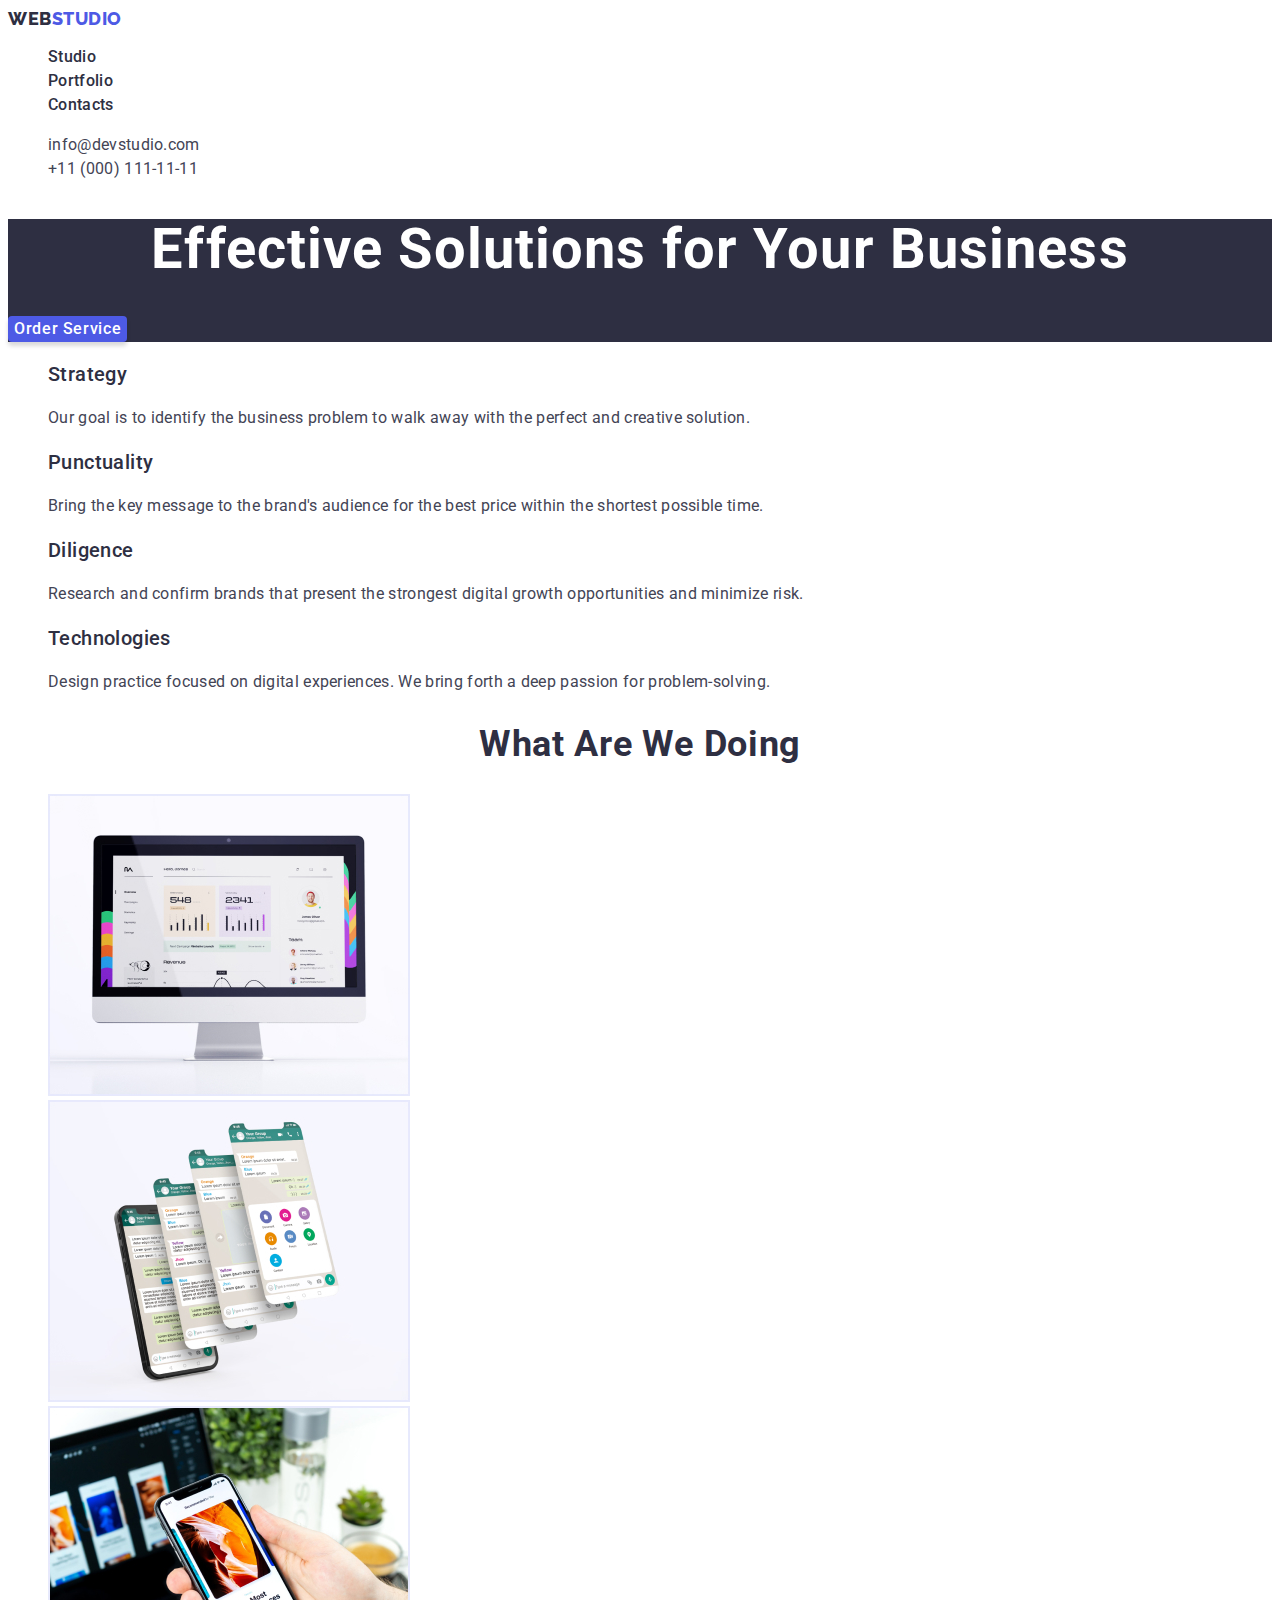
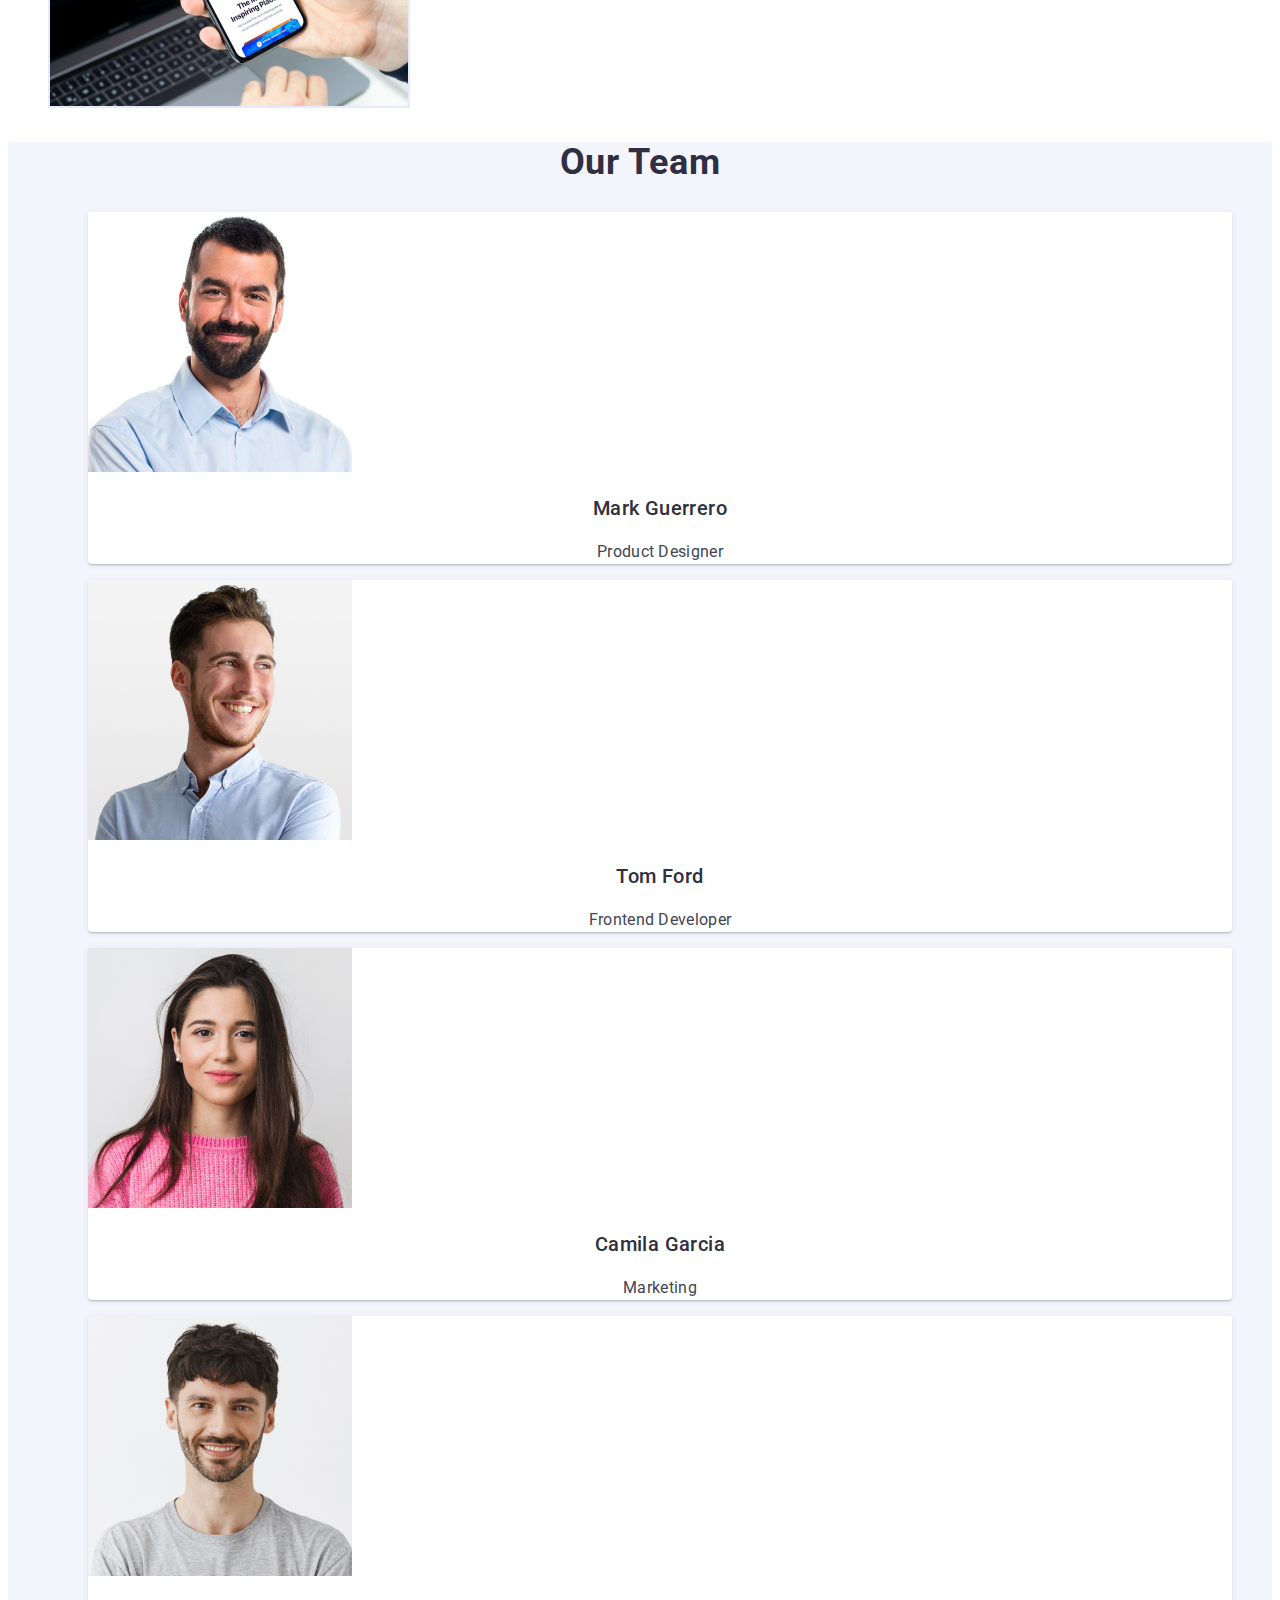
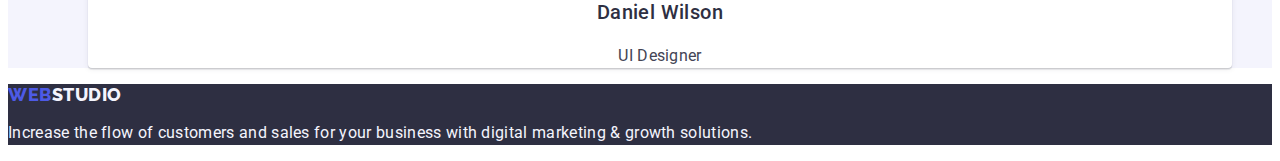
==== index.html @ e6c6738c "commit" ====
<!DOCTYPE html>
<html lang="en">
  <head>
    <meta charset="UTF-8" />
    <meta name="viewport" content="width=device-width, initial-scale=1.0" />
    <link rel="stylesheet" href="./css/styles.css" />
    <link rel="preconnect" href="https://fonts.googleapis.com" />
    <link rel="preconnect" href="https://fonts.gstatic.com" crossorigin />
    <link
      href="https://fonts.googleapis.com/css2?family=Raleway:wght@800&family=Roboto:wght@400;500;700;900&display=swap"
      rel="stylesheet"
    />
    <title>Studio</title>
  </head>
  <body>
    <header class="header-background">
      <a class="logo-studio-header" href=""
        ><span class="logo-web-header">WEB</span>STUDIO</a
      >
      <nav>
        <menu class="menu-list">
          <li><a class="menu-item" href="index.html">Studio</a></li>
          <li><a class="menu-item" href="portfolio.html">Portfolio</a></li>
          <li><a class="menu-item" href="">Contacts</a></li>
        </menu>
      </nav>
      <ul class="address-list">
        <li>
          <a class="address-list-item" href="mailto:info@devstudio.com"
            >info@devstudio.com</a
          >
        </li>
        <li>
          <a class="address-list-item" href="tel:+11(000)111-11-11"
            >+11 (000) 111-11-11</a
          >
        </li>
      </ul>
    </header>
    <main>
      <section class="hero-background">
        <h1 class="hero-title">Effective Solutions for Your Business</h1>
        <button class="hero-button" type="button">Order Service</button>
      </section>
      <article class="article-background">
        <ul class="article-list">
          <li>
            <h3 class="article-title">Strategy</h3>
            <p class="article-description">
              Our goal is to identify the business problem to walk away with the
              perfect and creative solution.
            </p>
          </li>
          <li>
            <h3 class="article-title">Punctuality</h3>
            <p class="article-description">
              Bring the key message to the brand's audience for the best price
              within the shortest possible time.
            </p>
          </li>
          <li>
            <h3 class="article-title">Diligence</h3>
            <p class="article-description">
              Research and confirm brands that present the strongest digital
              growth opportunities and minimize risk.
            </p>
          </li>
          <li>
            <h3 class="article-title">Technologies</h3>
            <p class="article-description">
              Design practice focused on digital experiences. We bring forth a
              deep passion for problem-solving.
            </p>
          </li>
        </ul>
      </article>
      <section class="waht-are-we-doing-background">
        <h2 class="what-are-we-doing-header">What are we doing</h2>
        <ul class="waht-are-we-doing-list">
          <li>
            <img
              class="what-are-we-doing-images"
              src="images/imgofsc.jpg"
              alt="Monitor screen with some apps on it"
              width="360"
              height="300"
            />
          </li>
          <li>
            <img
              class="what-are-we-doing-images"
              src="images/imfofsp.jpg"
              alt="Phone with multiple screens"
              width="360"
              height="300"
            />
          </li>
          <li>
            <img
              class="what-are-we-doing-images"
              src="images/imgofasp.jpg"
              alt="Hand holding a phone with some picture on it"
              width="360"
              height="300"
            />
          </li>
        </ul>
      </section>
      <section class="our-team-background">
        <h2 class="our-team-header">Our Team</h2>
        <ul class="our-team-list">
          <li>
            <figure class="our-team-images">
              <img
                src="images/imgofpd.jpg"
                alt="picture of Mark Guerrero"
                width="264"
                height="260"
              />
              <figcaption>
                <h3 class="our-team-name">Mark Guerrero</h3>
                <p class="our-team-description">Product Designer</p>
              </figcaption>
            </figure>
          </li>
          <li>
            <figure class="our-team-images">
              <img
                src="images/imgoffd.jpg"
                alt="picture of Tom Ford"
                width="264"
                height="260"
              />
              <figcaption>
                <h3 class="our-team-name">Tom Ford</h3>
                <p class="our-team-description">Frontend Developer</p>
              </figcaption>
            </figure>
          </li>
          <li>
            <figure class="our-team-images">
              <img
                src="images/imgofm.jpg"
                alt="picture of Camila Garcia"
                width="264"
                height="260"
              />
              <figcaption>
                <h3 class="our-team-name">Camila Garcia</h3>
                <p class="our-team-description">Marketing</p>
              </figcaption>
            </figure>
          </li>
          <li>
            <figure class="our-team-images">
              <img
                src="images/imgofuid.jpg"
                alt="picture of Daniel Wilson"
                width="264"
                height="260"
              />
              <figcaption>
                <h3 class="our-team-name">Daniel Wilson</h3>
                <p class="our-team-description">UI Designer</p>
              </figcaption>
            </figure>
          </li>
        </ul>
      </section>
    </main>
    <footer class="footer-background">
      <a class="logo-studio-footer" href=""
        ><span class="logo-web-footer">WEB</span>STUDIO</a
      >
      <p class="footer-description">
        Increase the flow of customers and sales for your business with digital
        marketing & growth solutions.
      </p>
    </footer>
  </body>
</html>
---- css/styles.css ----
:root {
  --color-primarybrand: #4d5ae5;
  --color-pressedstate: #404bbf;
  --color-dark: #2e2f42;
  --color-success: #31d0aa;
  --color-text: #434455;
  --color-subtletext: #8e8f99;
  --color-accent: #e7e9fc;
  --color-light: #f4f4fd;
  --color-modaloverlay: #2e2f42;
  --color-herobackground: #2e2f42;
  --color-whitebackground: #ffffff;
  --color-modalbackground: #fcfcfc;
}
body {
  font-family: "Roboto", sans-serif;
}
.header-background {
  background-color: var(--color-whitebackground);
  color: var(--color-text);
}
.logo-studio-header {
  color: var(--color-primarybrand);
  font-family: Raleway;
  font-size: 18px;
  font-weight: 800;
  line-height: 1.166666666666667;
  letter-spacing: 0.54px;
  text-transform: uppercase;
  text-decoration: none;
}
.logo-web-header {
  color: var(--color-dark);
}
.menu-list {
  list-style: none;
}
.menu-item {
  color: var(--color-dark);
  font-size: 16px;
  font-weight: 500;
  line-height: 1.5;
  letter-spacing: 0.32px;
  text-decoration: none;
}
.menu-item:hover,
.menu-item:focus {
  color: var(--color-pressedstate);
}
.address-list {
  list-style: none;
}
.address-list-item {
  color: var(--color-text);
  font-size: 16px;
  line-height: 1.5;
  letter-spacing: 0.32px;
  text-decoration: none;
}
.address-list-item:hover,
.address-list-item:focus {
  color: var(--color-pressedstate);
}
.hero-background {
  background-color: var(--color-dark);
}
.hero-title {
  color: var(--color-whitebackground);
  text-align: center;
  font-size: 56px;
  font-weight: 700;
  line-height: 1.071428571428571;
  letter-spacing: 1.12px;
}
.hero-button {
  color: var(--color-whitebackground);
  font-family: Roboto;
  font-size: 16px;
  font-weight: 500;
  line-height: 1.5;
  letter-spacing: 0.64px;
  border: none;
  outline: none;
  cursor: pointer;
  background: var(--color-primarybrand);
  box-shadow: 0px 4px 4px 0px rgba(0, 0, 0, 0.15);
  border-radius: 4px;
}
.hero-button:hover,
.hero-button:focus {
  background-color: var(--color-pressedstate);
}
.article-background {
  background-color: var(--color-whitebackground);
}
.article-list {
  list-style: none;
}
.article-title {
  color: var(--color-dark);
  font-size: 20px;
  font-weight: 500;
  line-height: 1.2;
  letter-spacing: 0.4px;
}
.article-description {
  color: var(--color-text);
  font-size: 16px;
  line-height: 1.5;
  letter-spacing: 0.32px;
}
.waht-are-we-doing-background {
  background-color: var(--color-whitebackground);
}
.what-are-we-doing-header {
  color: var(--color-dark);
  text-align: center;
  font-size: 36px;
  font-weight: 700;
  line-height: 1.111111111111111;
  letter-spacing: 0.72px;
  text-transform: capitalize;
}
.waht-are-we-doing-list {
  list-style: none;
}
.what-are-we-doing-images {
  border: 1px solid var(--color-accent);
}
.our-team-background {
  background-color: var(--color-light);
}
.our-team-header {
  color: var(--color-dark);
  text-align: center;
  font-size: 36px;
  font-weight: 700;
  line-height: 1.111111111111111;
  letter-spacing: 0.72px;
  text-transform: capitalize;
}
.our-team-list {
  list-style: none;
}
.our-team-images {
  background-color: var(--color-whitebackground);
  border-radius: 0px 0px 4px 4px;
  box-shadow: 0px 2px 1px 0px rgba(46, 47, 66, 0.08),
    0px 1px 1px 0px rgba(46, 47, 66, 0.16),
    0px 1px 6px 0px rgba(46, 47, 66, 0.08);
}
.our-team-name {
  color: var(--color-dark);
  text-align: center;
  font-size: 20px;
  font-weight: 500;
  line-height: 1.2;
  letter-spacing: 0.4px;
}
.our-team-description {
  color: var(--color-text);
  text-align: center;
  font-size: 16px;
  line-height: 1.5;
  letter-spacing: 0.32px;
}
.footer-background {
  background-color: var(--color-dark);
}
.logo-studio-footer {
  color: var(--color-light);
  font-family: Raleway;
  font-size: 18px;
  font-weight: 800;
  line-height: 1.166666666666667;
  letter-spacing: 0.54px;
  text-transform: uppercase;
  text-decoration: none;
}
.logo-web-footer {
  color: var(--color-primarybrand);
}
.footer-description {
  color: var(--color-light);
  font-size: 16px;
  line-height: 1.5;
  letter-spacing: 0.32px;
}
.background-color-portoflio {
  background-color: var(--color-whitebackground);
}
.buttons-list-portfolio {
  list-style: none;
}
.buttons-item-list-portfolio {
  color: var(--color-primarybrand);
  background-color: var(--color-light);
  font-family: Roboto;
  font-size: 16px;
  font-weight: 500;
  line-height: 1.5;
  letter-spacing: 0.64px;
  border: none;
  outline: none;
  cursor: pointer;
  border-radius: 4px;
}
.buttons-item-list-portfolio:focus,
.buttons-item-list-portfolio:hover {
  background-color: var(--color-pressedstate);
  color: var(--color-whitebackground);

  box-shadow: 0px 2px 2px 0px rgba(0, 0, 0, 0.12),
    0px 2px 1px 0px rgba(0, 0, 0, 0.08), 0px 3px 1px 0px rgba(0, 0, 0, 0.1);
}
.list-images-portfolio {
  list-style-type: none;
}
.list-item-images-portfolio {
  border: 1px solid var(--color-accent);
  background-color: var(--color-whitebackground);
}
.title-image-portfolio {
  color: var(--color-dark);
  font-size: 20px;
  font-weight: 500;
  line-height: 1.2;
  letter-spacing: 0.4px;
}
.description-image-portfolio {
  color: var(--color-text);
  font-size: 16px;
  line-height: 1.5;
  letter-spacing: 0.32px;
}
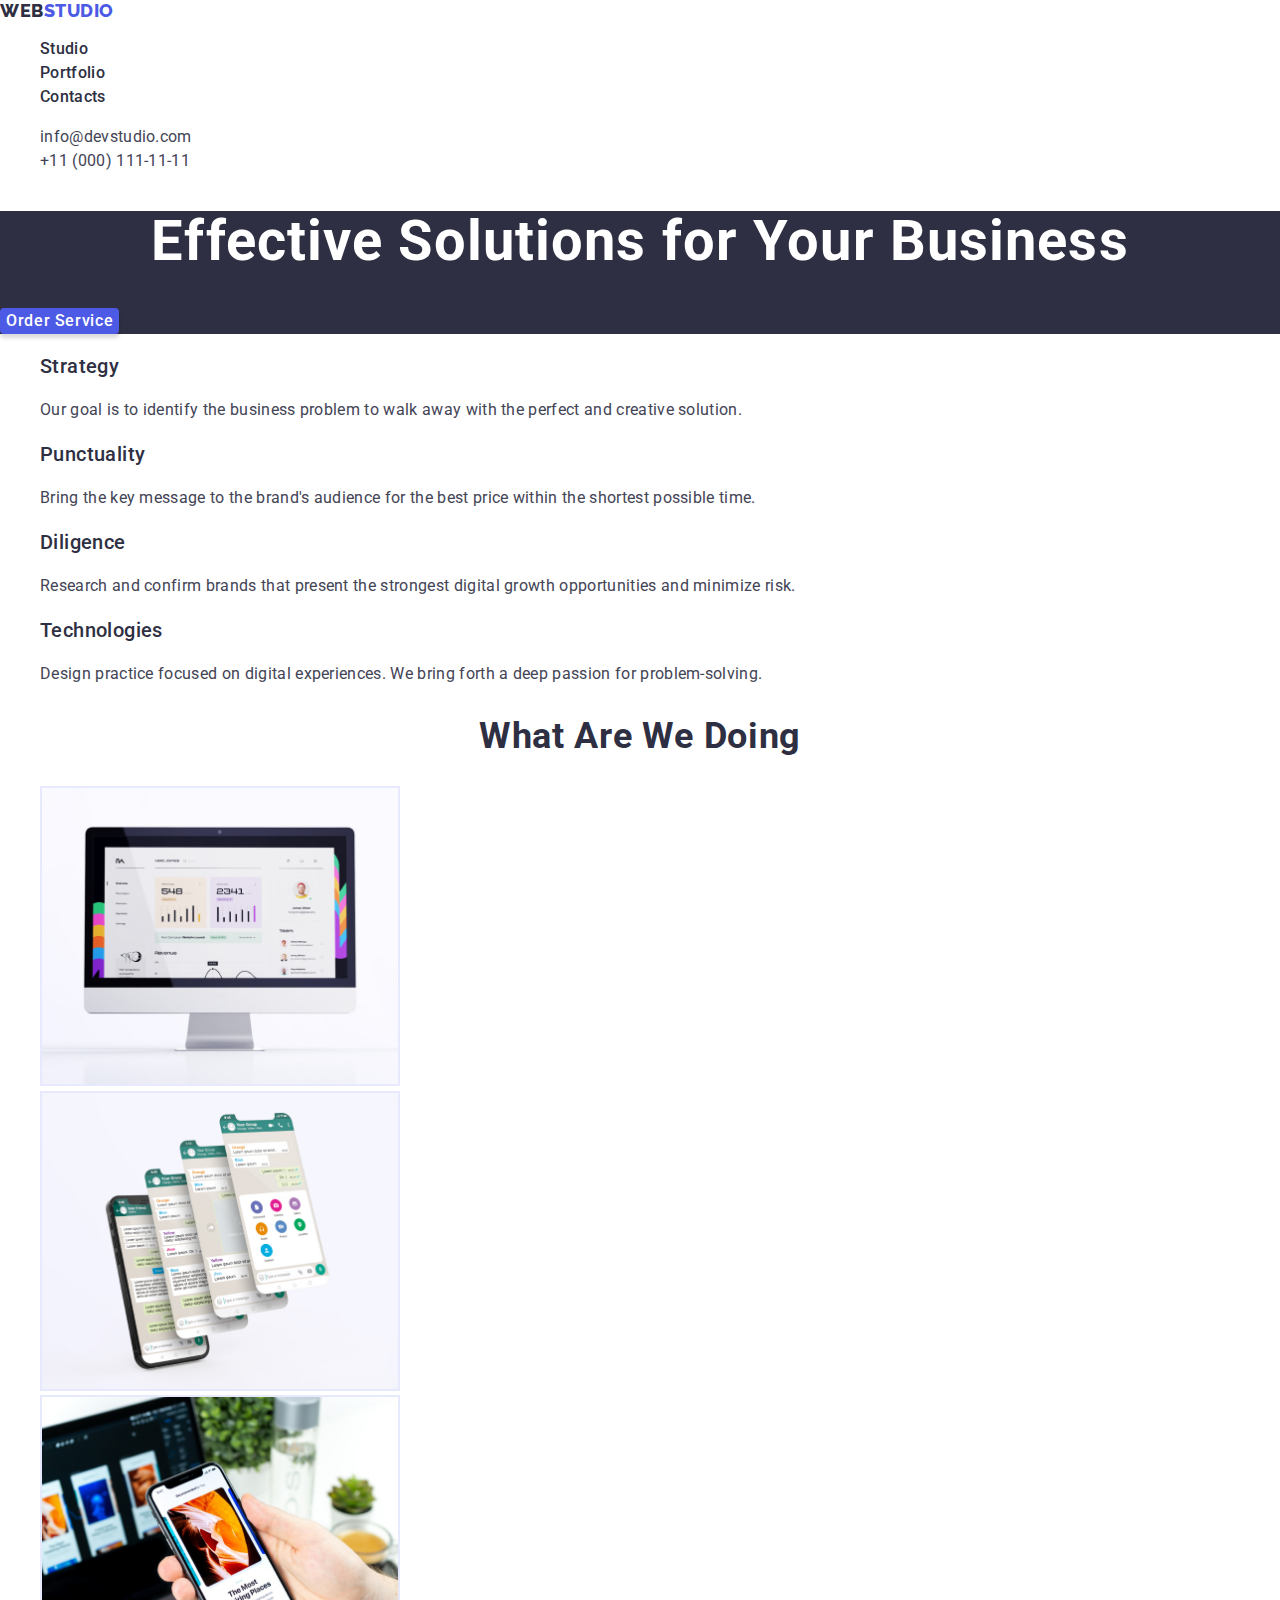
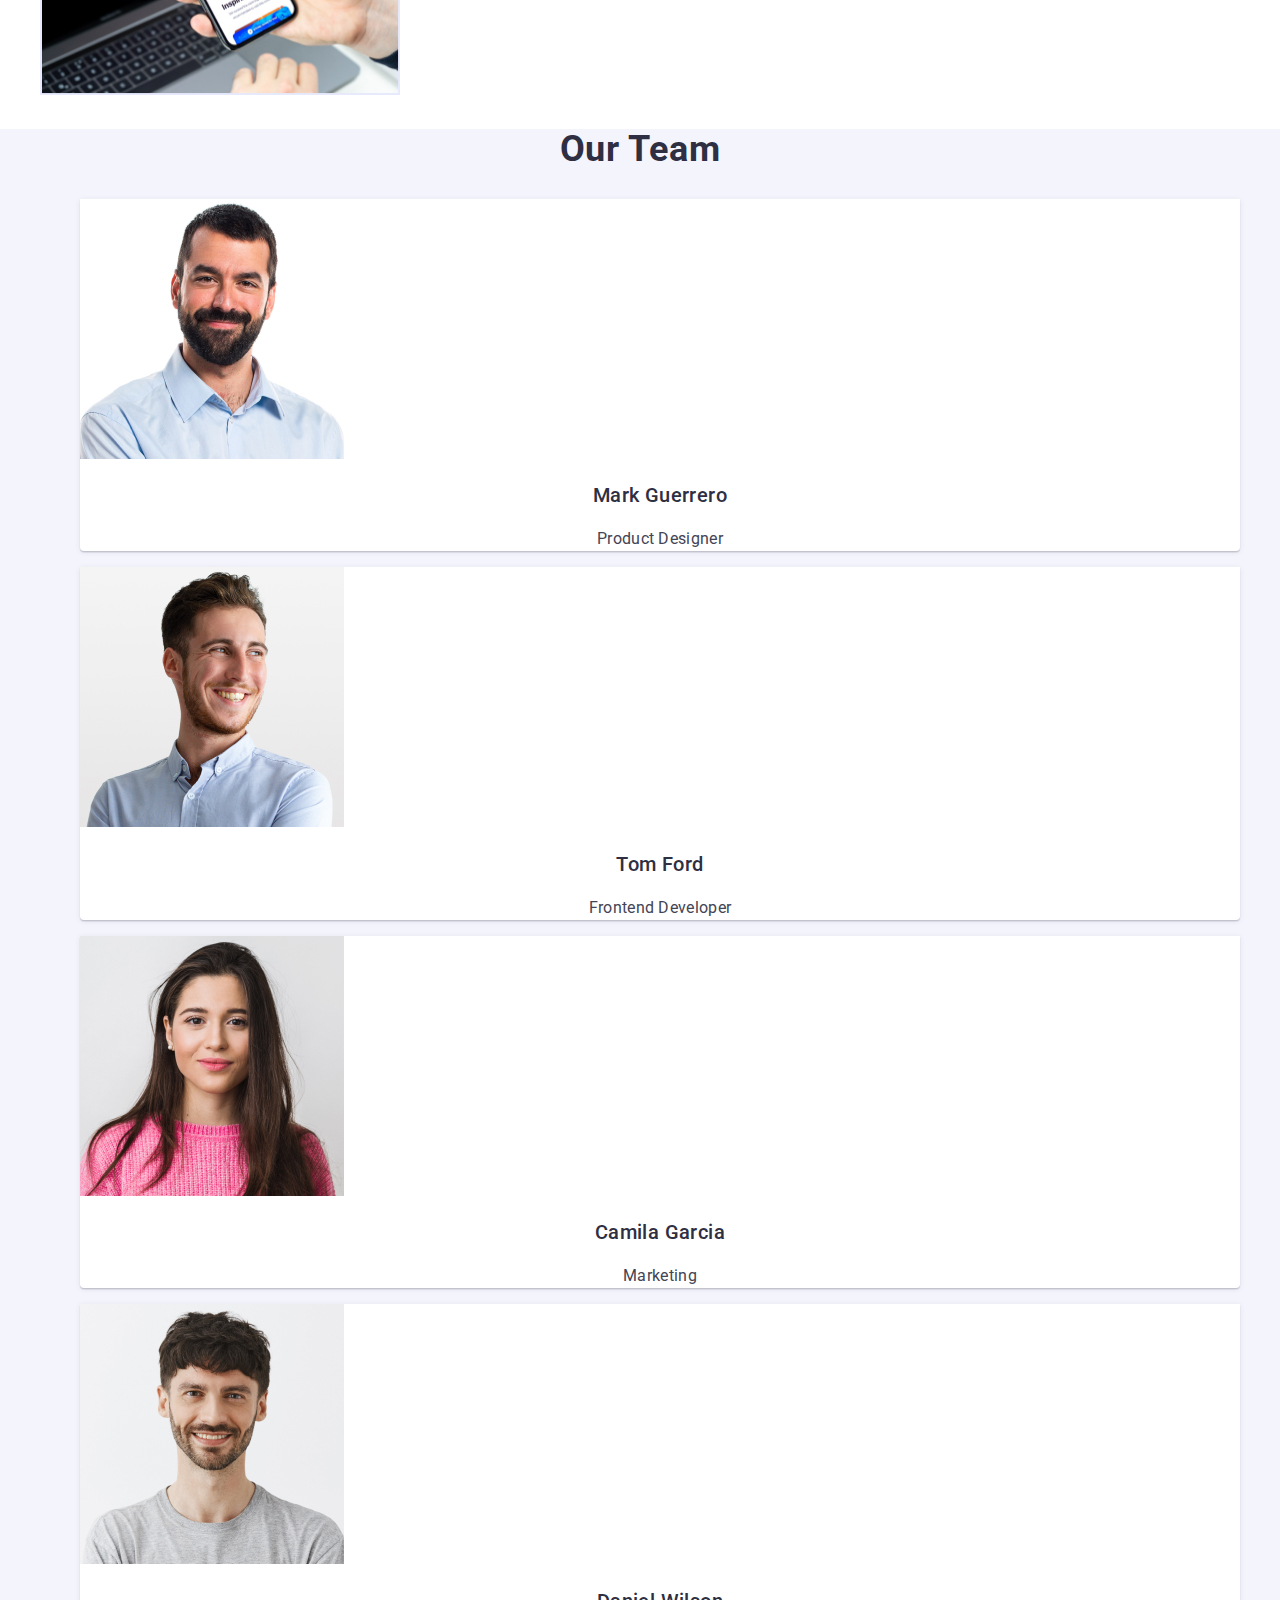
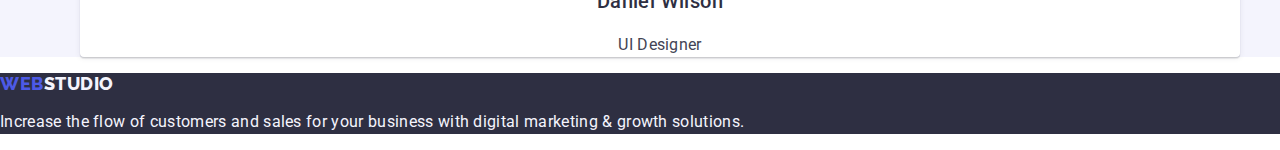
==== commit 2807a896: "2 commit" ====
--- a/index.html
+++ b/index.html
@@ -3,6 +3,7 @@
   <head>
     <meta charset="UTF-8" />
     <meta name="viewport" content="width=device-width, initial-scale=1.0" />
+    <link rel="stylesheet" href="css/modern-normalize.css" />
     <link rel="stylesheet" href="./css/styles.css" />
     <link rel="preconnect" href="https://fonts.googleapis.com" />
     <link rel="preconnect" href="https://fonts.gstatic.com" crossorigin />
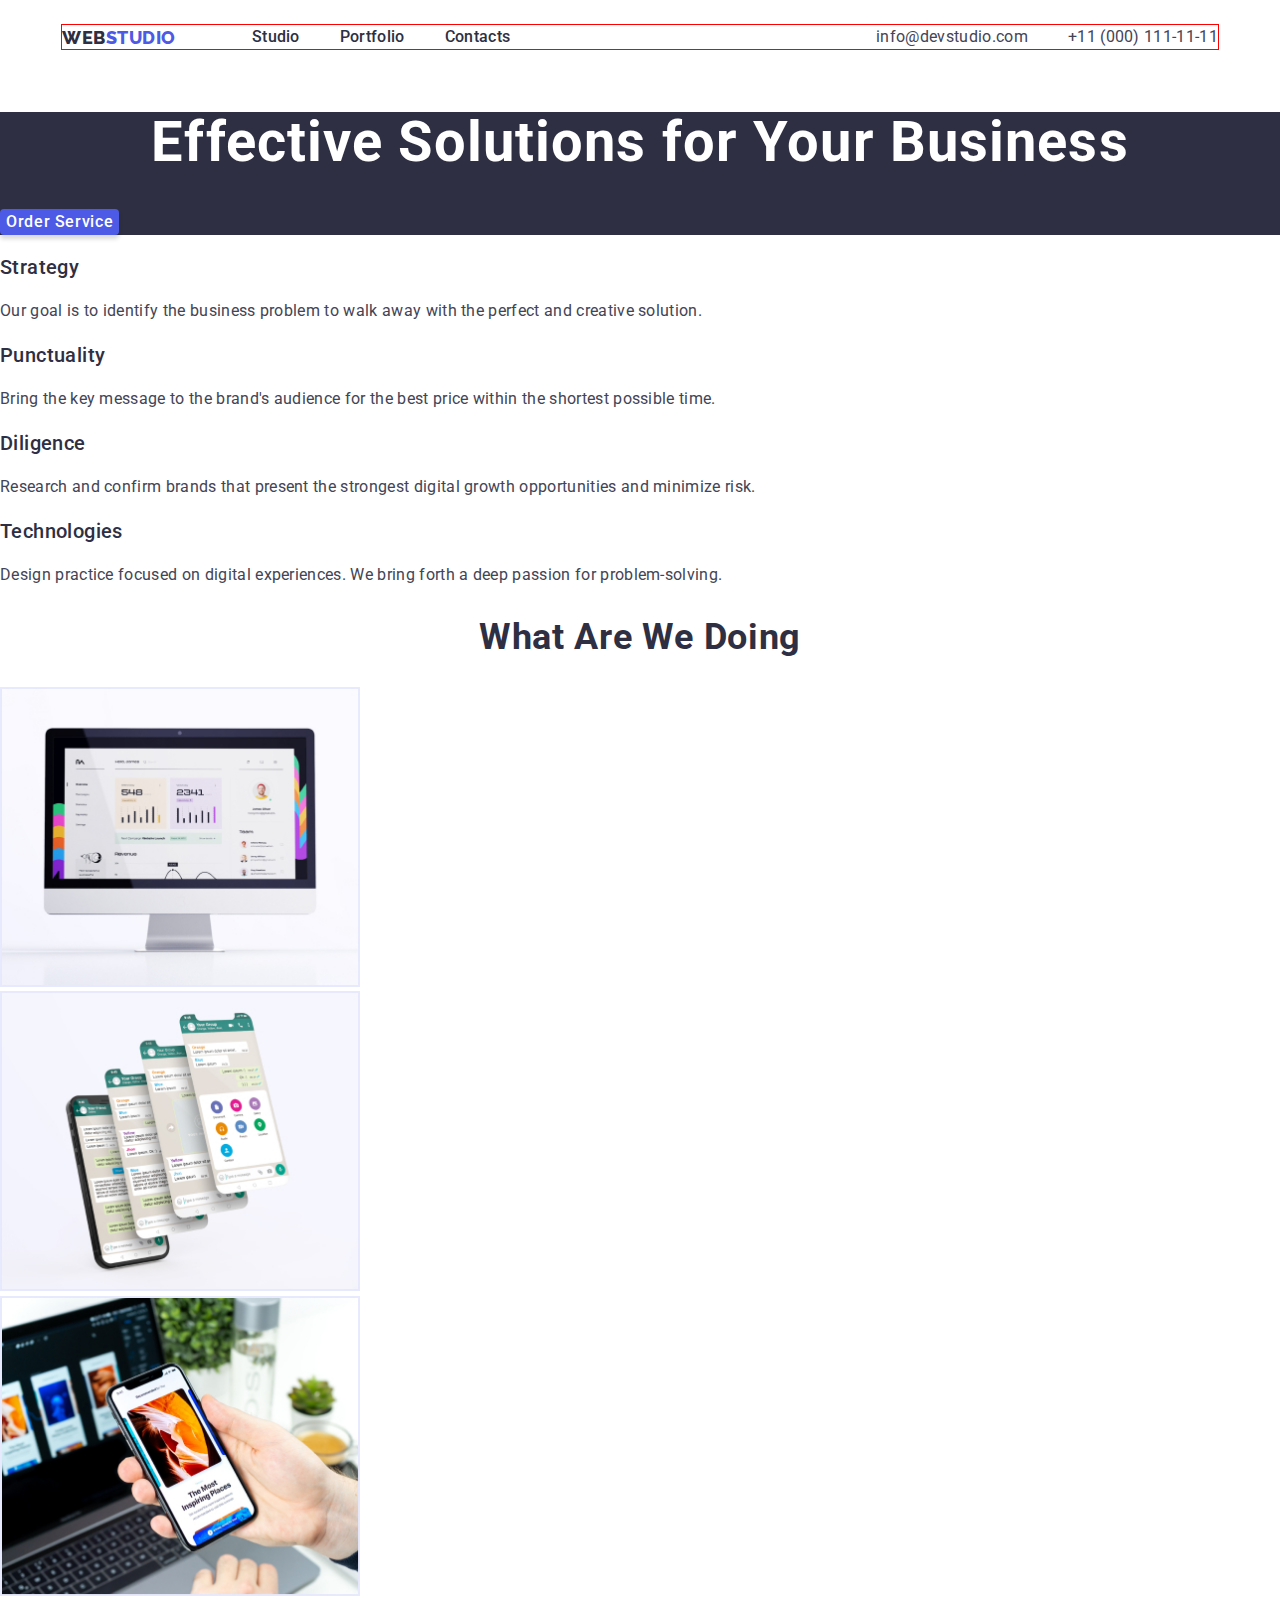
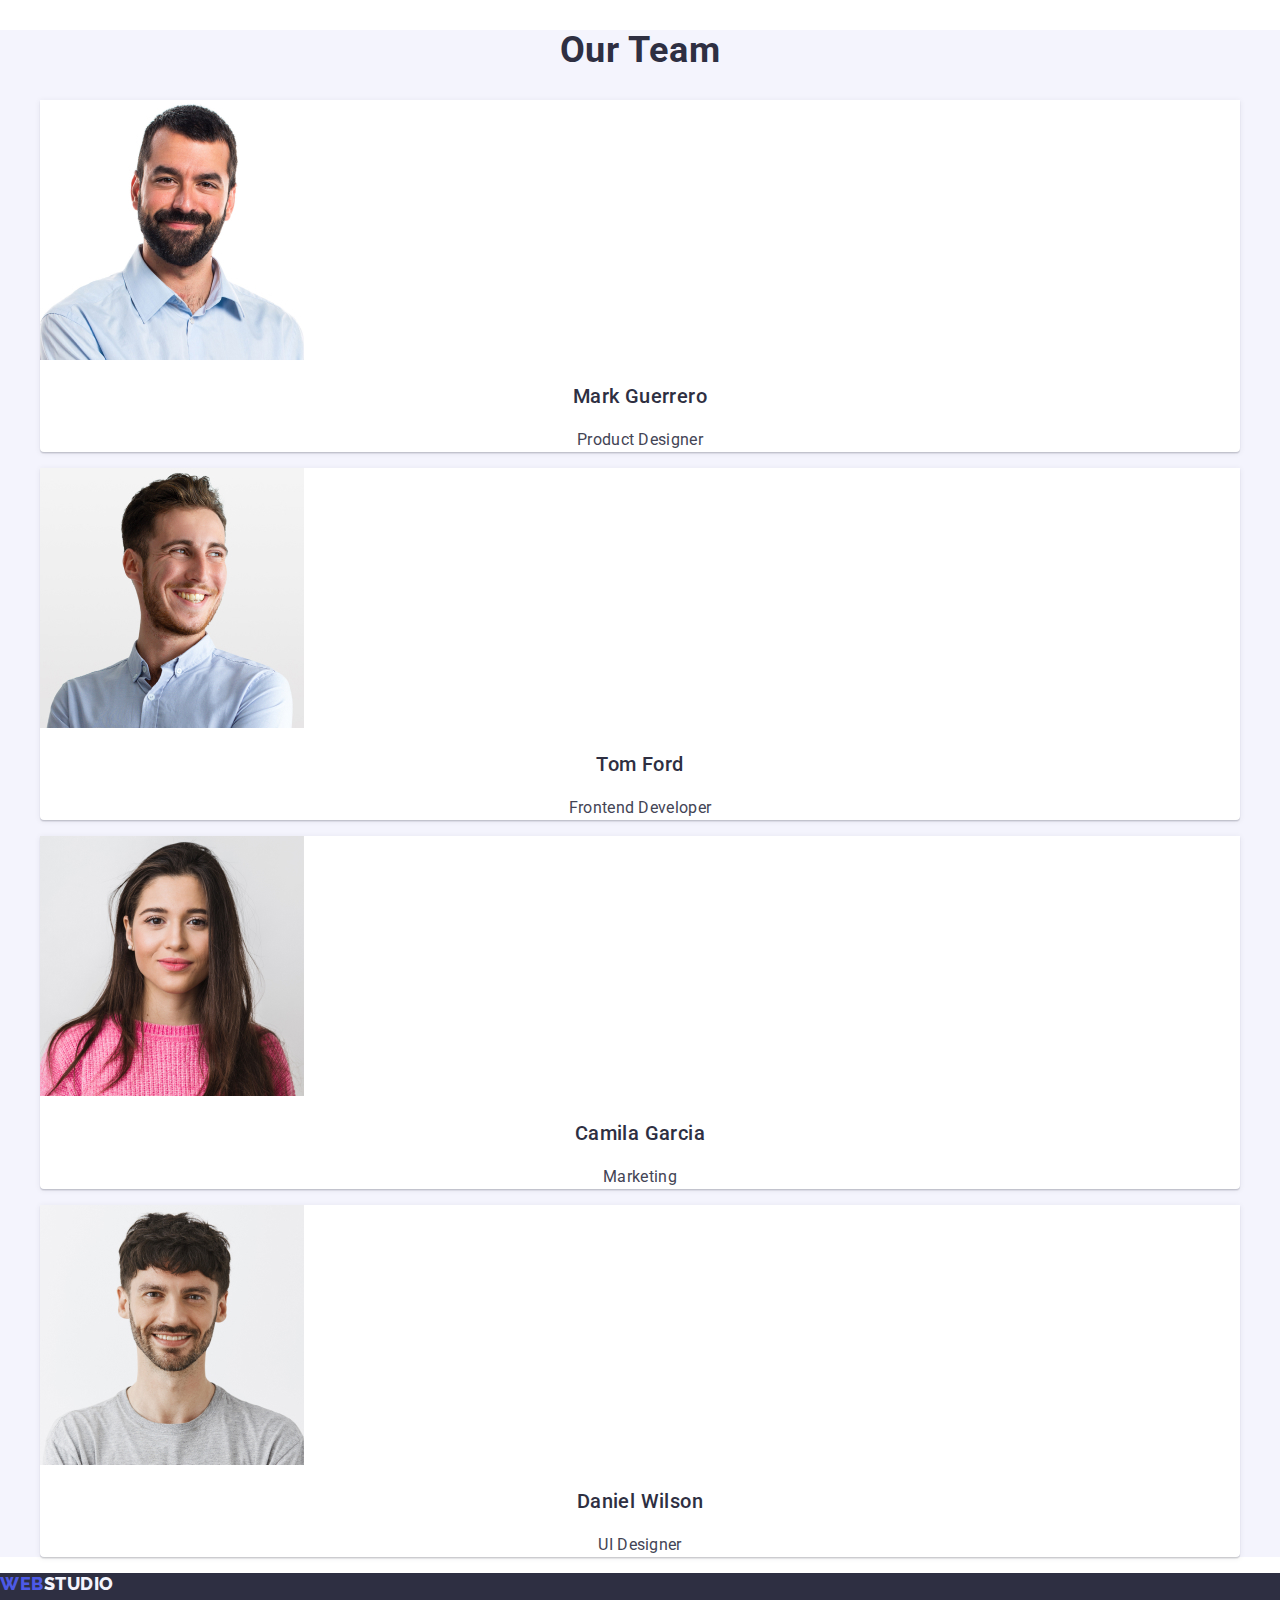
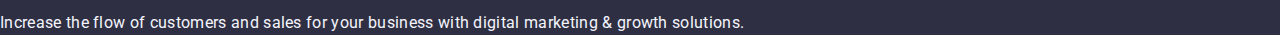
==== commit 9eb6ce08: "3 commit" ====
--- a/index.html
+++ b/index.html
@@ -15,28 +15,36 @@
   </head>
   <body>
     <header class="header-background">
-      <a class="logo-studio-header" href=""
-        ><span class="logo-web-header">WEB</span>STUDIO</a
-      >
-      <nav>
-        <menu class="menu-list">
-          <li><a class="menu-item" href="index.html">Studio</a></li>
-          <li><a class="menu-item" href="portfolio.html">Portfolio</a></li>
-          <li><a class="menu-item" href="">Contacts</a></li>
-        </menu>
-      </nav>
-      <ul class="address-list">
-        <li>
-          <a class="address-list-item" href="mailto:info@devstudio.com"
-            >info@devstudio.com</a
-          >
-        </li>
-        <li>
-          <a class="address-list-item" href="tel:+11(000)111-11-11"
-            >+11 (000) 111-11-11</a
-          >
-        </li>
-      </ul>
+      <div class="container">
+        <div class="header-flex">
+          <div class="logo-menu-flex">
+            <a class="logo-studio-header" href=""
+              ><span class="logo-web-header">WEB</span>STUDIO</a
+            >
+            <nav>
+              <menu class="menu-list">
+                <li><a class="menu-item" href="index.html">Studio</a></li>
+                <li>
+                  <a class="menu-item" href="portfolio.html">Portfolio</a>
+                </li>
+                <li><a class="menu-item" href="">Contacts</a></li>
+              </menu>
+            </nav>
+          </div>
+          <ul class="address-list">
+            <li>
+              <a class="address-list-item" href="mailto:info@devstudio.com"
+                >info@devstudio.com</a
+              >
+            </li>
+            <li>
+              <a class="address-list-item" href="tel:+11(000)111-11-11"
+                >+11 (000) 111-11-11</a
+              >
+            </li>
+          </ul>
+        </div>
+      </div>
     </header>
     <main>
       <section class="hero-background">
--- a/css/styles.css
+++ b/css/styles.css
@@ -18,6 +18,8 @@
 .header-background {
   background-color: var(--color-whitebackground);
   color: var(--color-text);
+  padding-top: 24px;
+  padding-bottom: 24px;
 }
 .logo-studio-header {
   color: var(--color-primarybrand);
@@ -34,6 +36,8 @@
 }
 .menu-list {
   list-style: none;
+  display: flex;
+  gap: 40px;
 }
 .menu-item {
   color: var(--color-dark);
@@ -49,6 +53,8 @@
 }
 .address-list {
   list-style: none;
+  display: flex;
+  gap: 40px;
 }
 .address-list-item {
   color: var(--color-text);
@@ -233,3 +239,26 @@
   line-height: 1.5;
   letter-spacing: 0.32px;
 }
+.container {
+  max-width: 1158px;
+  margin: 0 auto;
+  border: solid 1px red;
+}
+.header-flex {
+  display: flex;
+  justify-content: space-between;
+}
+.logo-menu-flex {
+  display: flex;
+  gap: 76px;
+  justify-content: center;
+  align-items: center;
+}
+ul {
+  margin: 0;
+  padding: 0;
+}
+menu {
+  margin: 0;
+  padding: 0;
+}
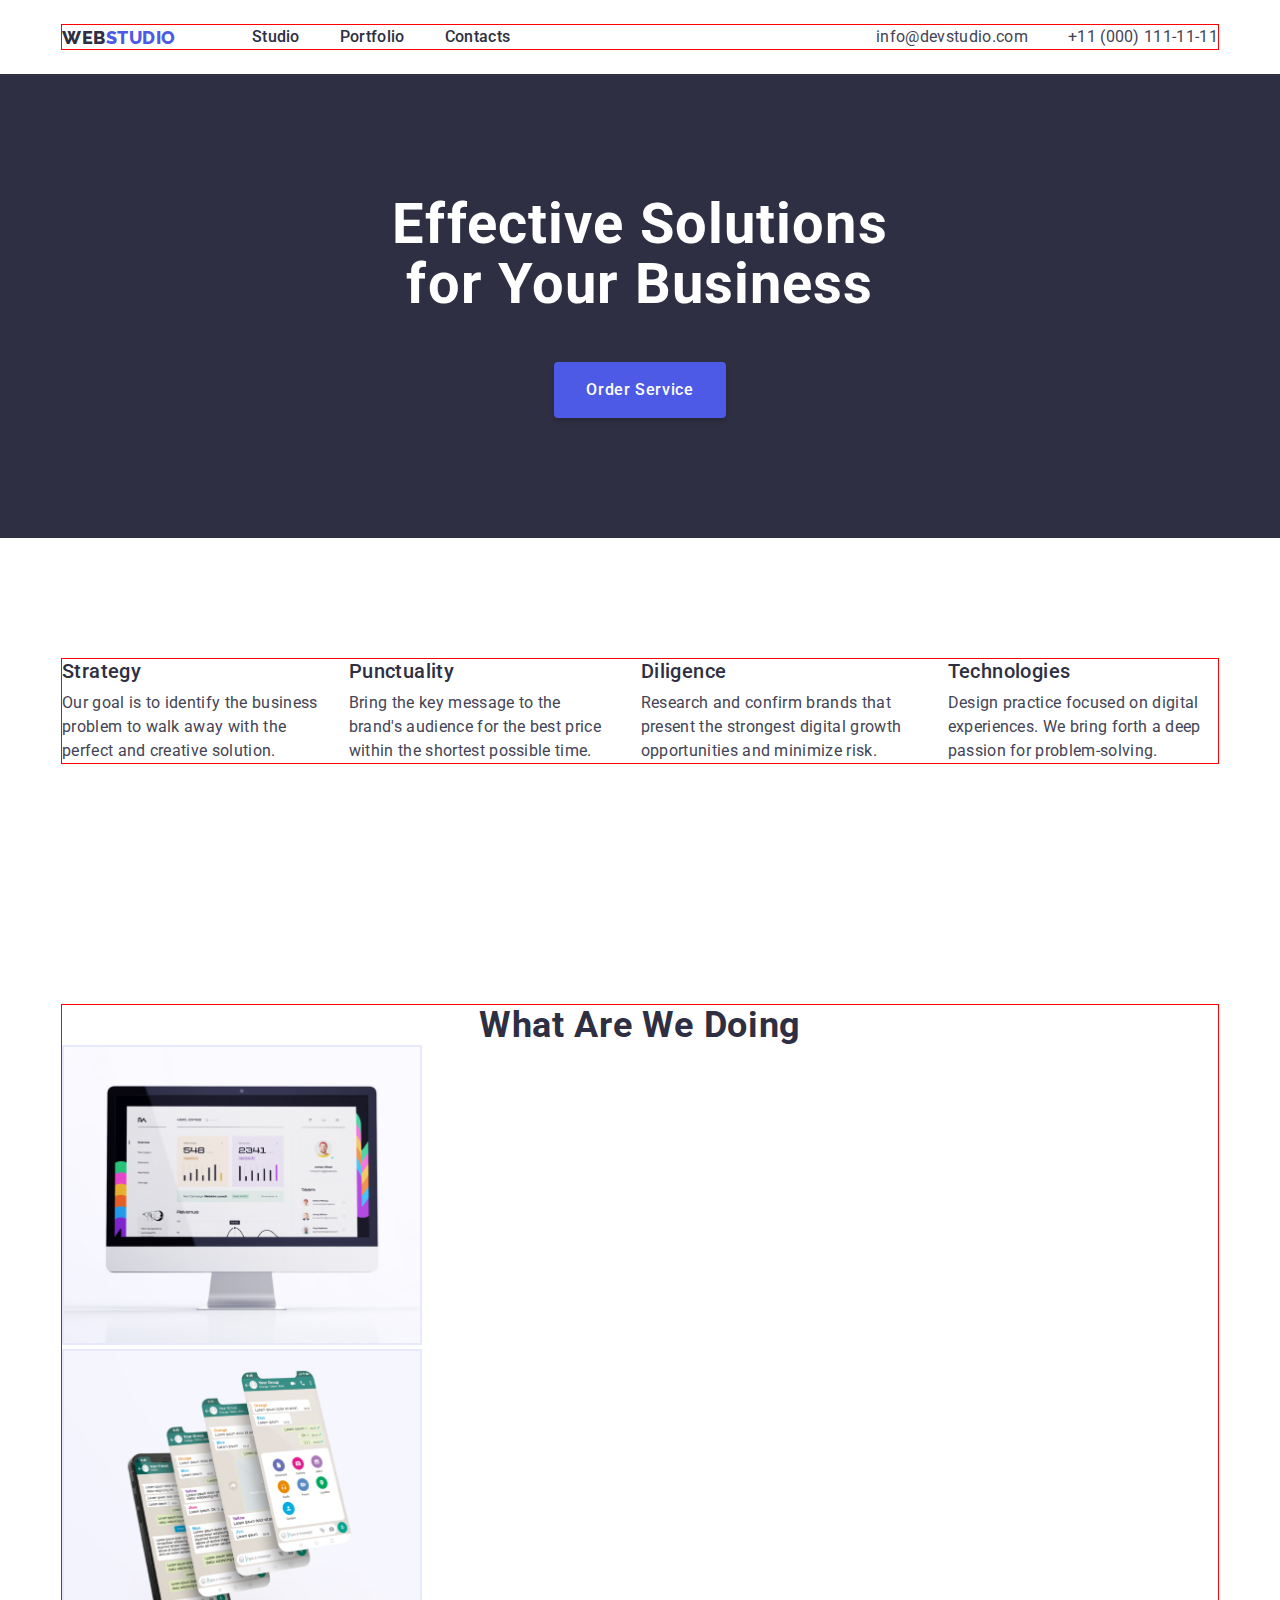
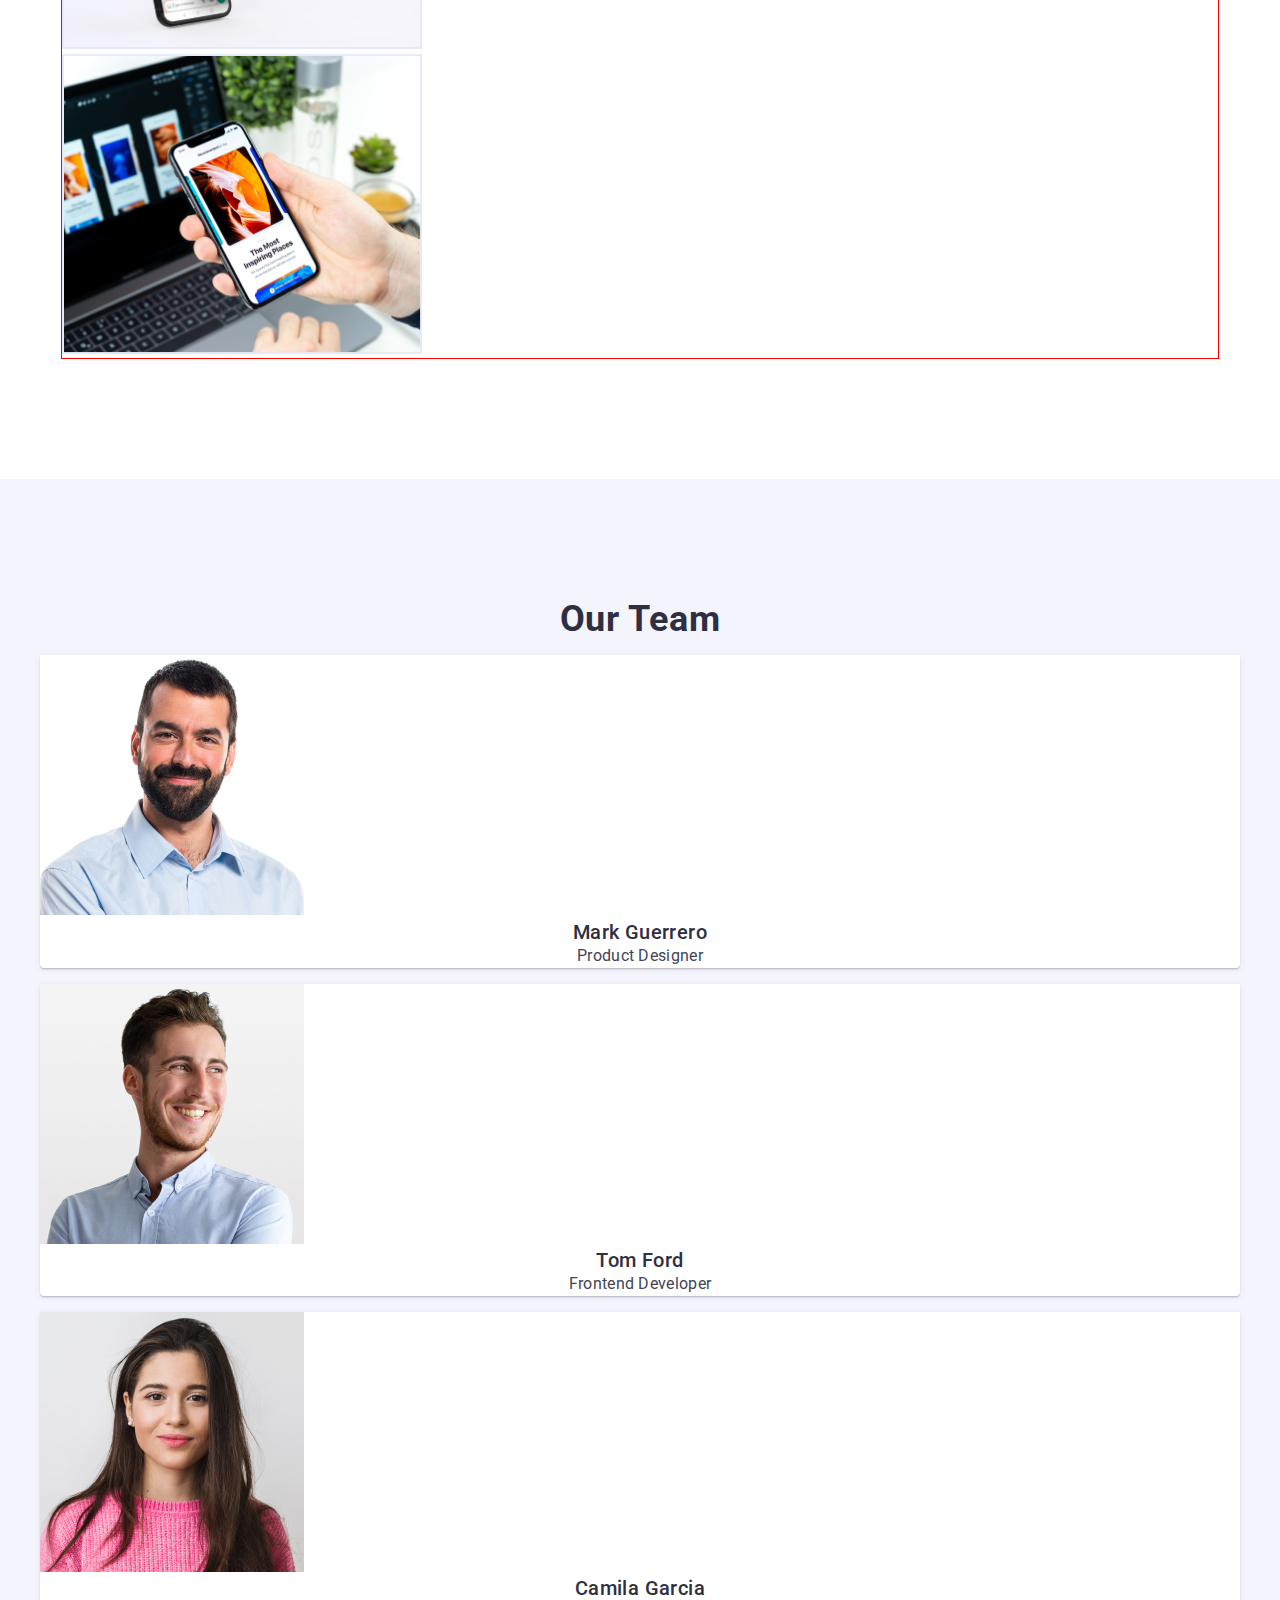
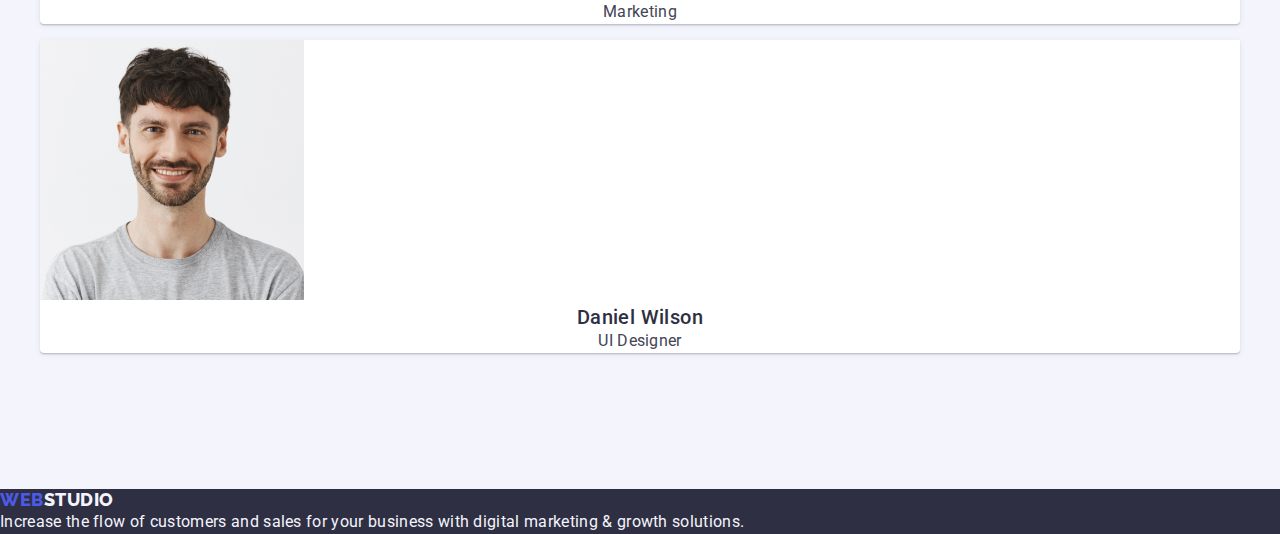
==== commit 63292e85: "3 commit" ====
--- a/index.html
+++ b/index.html
@@ -47,75 +47,80 @@
       </div>
     </header>
     <main>
-      <section class="hero-background">
+      <section class="hero-background section">
         <h1 class="hero-title">Effective Solutions for Your Business</h1>
+
         <button class="hero-button" type="button">Order Service</button>
       </section>
-      <article class="article-background">
-        <ul class="article-list">
-          <li>
-            <h3 class="article-title">Strategy</h3>
-            <p class="article-description">
-              Our goal is to identify the business problem to walk away with the
-              perfect and creative solution.
-            </p>
-          </li>
-          <li>
-            <h3 class="article-title">Punctuality</h3>
-            <p class="article-description">
-              Bring the key message to the brand's audience for the best price
-              within the shortest possible time.
-            </p>
-          </li>
-          <li>
-            <h3 class="article-title">Diligence</h3>
-            <p class="article-description">
-              Research and confirm brands that present the strongest digital
-              growth opportunities and minimize risk.
-            </p>
-          </li>
-          <li>
-            <h3 class="article-title">Technologies</h3>
-            <p class="article-description">
-              Design practice focused on digital experiences. We bring forth a
-              deep passion for problem-solving.
-            </p>
-          </li>
-        </ul>
-      </article>
-      <section class="waht-are-we-doing-background">
-        <h2 class="what-are-we-doing-header">What are we doing</h2>
-        <ul class="waht-are-we-doing-list">
-          <li>
-            <img
-              class="what-are-we-doing-images"
-              src="images/imgofsc.jpg"
-              alt="Monitor screen with some apps on it"
-              width="360"
-              height="300"
-            />
-          </li>
-          <li>
-            <img
-              class="what-are-we-doing-images"
-              src="images/imfofsp.jpg"
-              alt="Phone with multiple screens"
-              width="360"
-              height="300"
-            />
-          </li>
-          <li>
-            <img
-              class="what-are-we-doing-images"
-              src="images/imgofasp.jpg"
-              alt="Hand holding a phone with some picture on it"
-              width="360"
-              height="300"
-            />
-          </li>
-        </ul>
+      <section class="article-background section">
+        <div class="container">
+          <ul class="article-list">
+            <li>
+              <h3 class="article-title">Strategy</h3>
+              <p class="article-description">
+                Our goal is to identify the business problem to walk away with
+                the perfect and creative solution.
+              </p>
+            </li>
+            <li>
+              <h3 class="article-title">Punctuality</h3>
+              <p class="article-description">
+                Bring the key message to the brand's audience for the best price
+                within the shortest possible time.
+              </p>
+            </li>
+            <li>
+              <h3 class="article-title">Diligence</h3>
+              <p class="article-description">
+                Research and confirm brands that present the strongest digital
+                growth opportunities and minimize risk.
+              </p>
+            </li>
+            <li>
+              <h3 class="article-title">Technologies</h3>
+              <p class="article-description">
+                Design practice focused on digital experiences. We bring forth a
+                deep passion for problem-solving.
+              </p>
+            </li>
+          </ul>
+        </div>
       </section>
-      <section class="our-team-background">
+      <section class="waht-are-we-doing-background section">
+        <div class="container">
+          <h2 class="what-are-we-doing-header">What are we doing</h2>
+          <ul class="waht-are-we-doing-list">
+            <li>
+              <img
+                class="what-are-we-doing-images"
+                src="images/imgofsc.jpg"
+                alt="Monitor screen with some apps on it"
+                width="360"
+                height="300"
+              />
+            </li>
+            <li>
+              <img
+                class="what-are-we-doing-images"
+                src="images/imfofsp.jpg"
+                alt="Phone with multiple screens"
+                width="360"
+                height="300"
+              />
+            </li>
+            <li>
+              <img
+                class="what-are-we-doing-images"
+                src="images/imgofasp.jpg"
+                alt="Hand holding a phone with some picture on it"
+                width="360"
+                height="300"
+              />
+            </li>
+          </ul>
+        </div>
+      </section>
+      <section class="our-team-background section">
         <h2 class="our-team-header">Our Team</h2>
         <ul class="our-team-list">
           <li>
--- a/css/styles.css
+++ b/css/styles.css
@@ -69,6 +69,10 @@
 }
 .hero-background {
   background-color: var(--color-dark);
+  display: flex;
+  flex-direction: column;
+  align-items: center;
+  gap: 48px;
 }
 .hero-title {
   color: var(--color-whitebackground);
@@ -77,6 +81,7 @@
   font-weight: 700;
   line-height: 1.071428571428571;
   letter-spacing: 1.12px;
+  max-width: 496px;
 }
 .hero-button {
   color: var(--color-whitebackground);
@@ -91,6 +96,7 @@
   background: var(--color-primarybrand);
   box-shadow: 0px 4px 4px 0px rgba(0, 0, 0, 0.15);
   border-radius: 4px;
+  padding: 16px 32px;
 }
 .hero-button:hover,
 .hero-button:focus {
@@ -101,6 +107,8 @@
 }
 .article-list {
   list-style: none;
+  display: flex;
+  gap: 24px;
 }
 .article-title {
   color: var(--color-dark);
@@ -114,6 +122,7 @@
   font-size: 16px;
   line-height: 1.5;
   letter-spacing: 0.32px;
+  margin-top: 8px;
 }
 .waht-are-we-doing-background {
   background-color: var(--color-whitebackground);
@@ -262,3 +271,15 @@
   margin: 0;
   padding: 0;
 }
+.section {
+  padding-top: 120px;
+  padding-bottom: 120px;
+}
+h1,
+h2,
+h3,
+h4,
+p {
+  margin: 0;
+  padding: 0;
+}
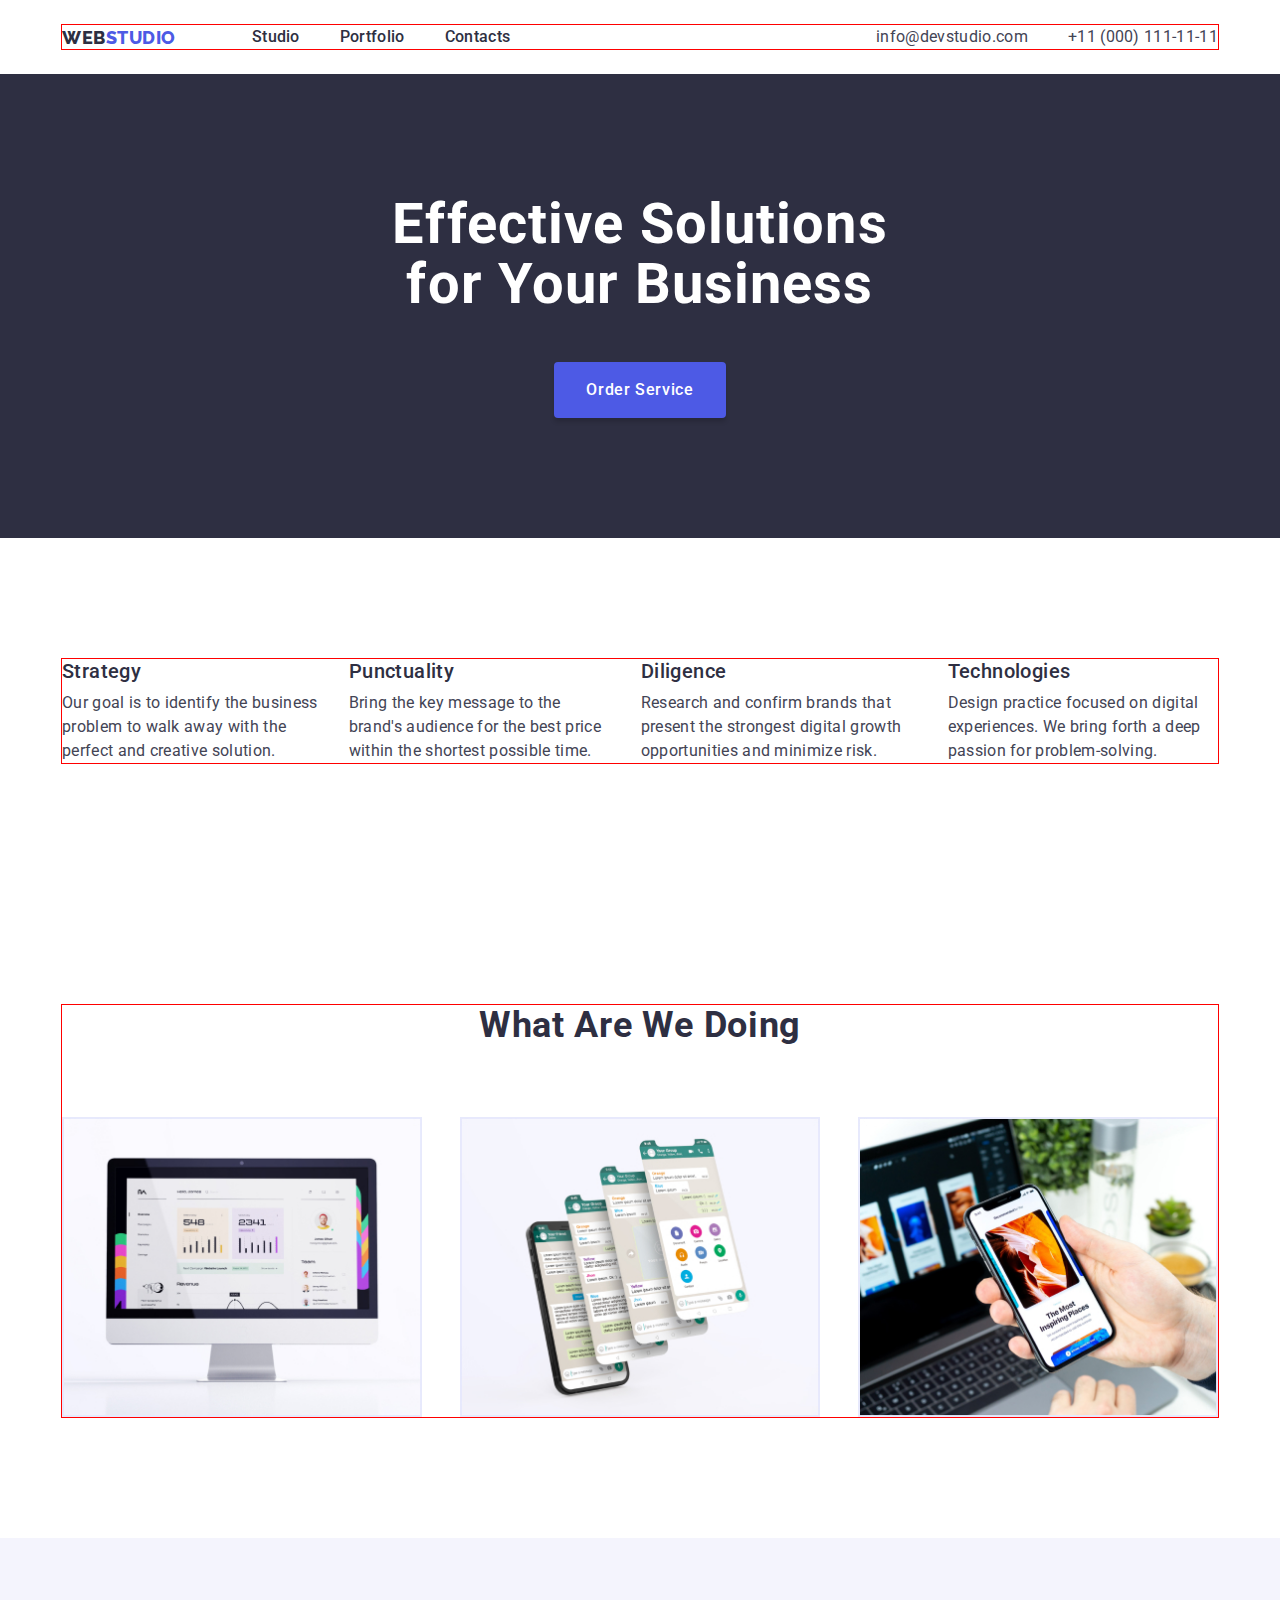
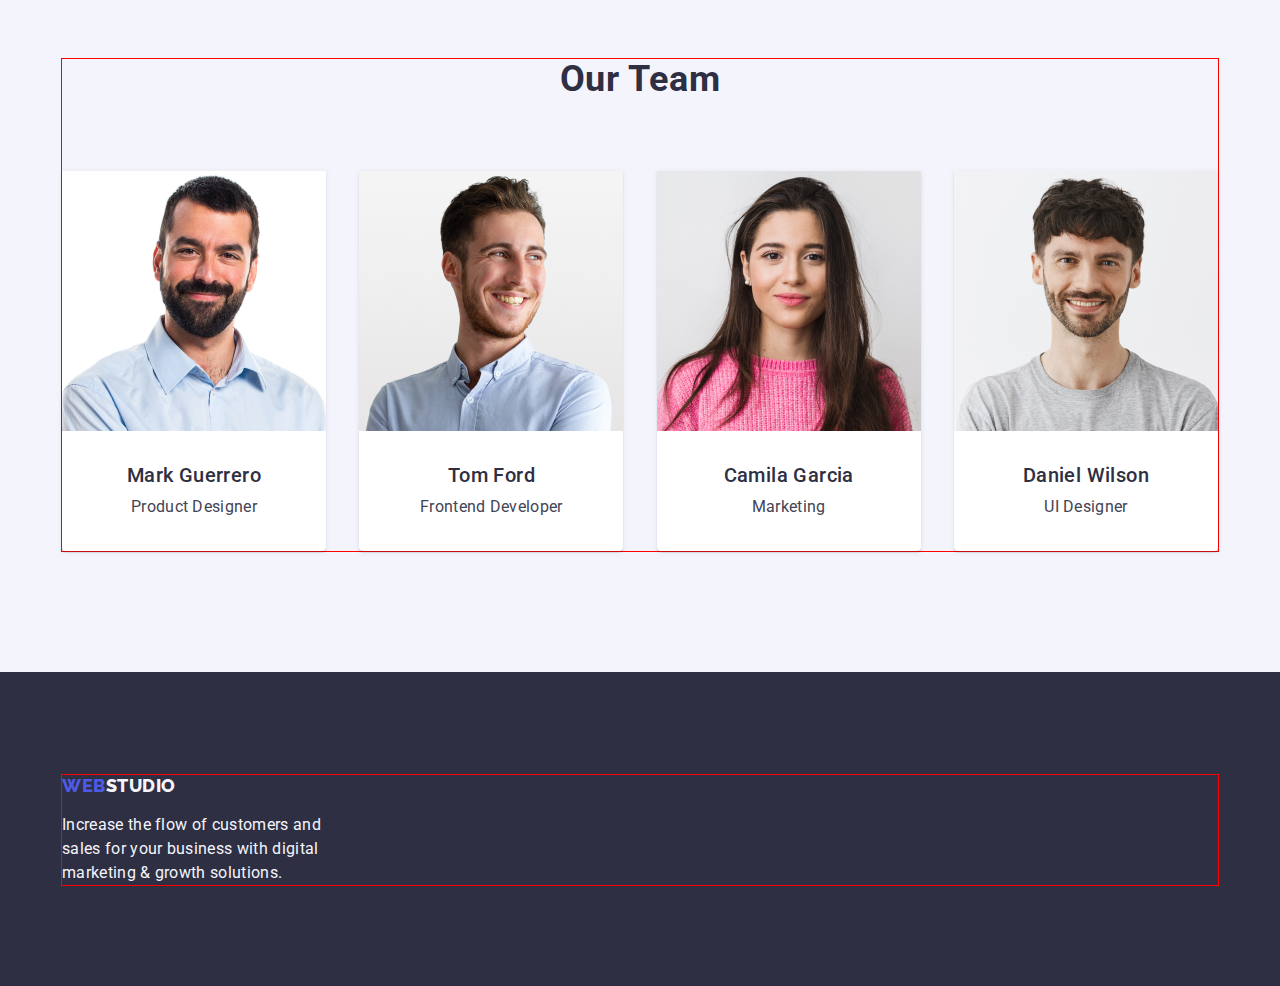
==== commit ef4c5818: "4commit" ====
--- a/index.html
+++ b/index.html
@@ -121,75 +121,79 @@
         </div>
       </section>
       <section class="our-team-background section">
-        <h2 class="our-team-header">Our Team</h2>
-        <ul class="our-team-list">
-          <li>
-            <figure class="our-team-images">
-              <img
-                src="images/imgofpd.jpg"
-                alt="picture of Mark Guerrero"
-                width="264"
-                height="260"
-              />
-              <figcaption>
-                <h3 class="our-team-name">Mark Guerrero</h3>
-                <p class="our-team-description">Product Designer</p>
-              </figcaption>
-            </figure>
-          </li>
-          <li>
-            <figure class="our-team-images">
-              <img
-                src="images/imgoffd.jpg"
-                alt="picture of Tom Ford"
-                width="264"
-                height="260"
-              />
-              <figcaption>
-                <h3 class="our-team-name">Tom Ford</h3>
-                <p class="our-team-description">Frontend Developer</p>
-              </figcaption>
-            </figure>
-          </li>
-          <li>
-            <figure class="our-team-images">
-              <img
-                src="images/imgofm.jpg"
-                alt="picture of Camila Garcia"
-                width="264"
-                height="260"
-              />
-              <figcaption>
-                <h3 class="our-team-name">Camila Garcia</h3>
-                <p class="our-team-description">Marketing</p>
-              </figcaption>
-            </figure>
-          </li>
-          <li>
-            <figure class="our-team-images">
-              <img
-                src="images/imgofuid.jpg"
-                alt="picture of Daniel Wilson"
-                width="264"
-                height="260"
-              />
-              <figcaption>
-                <h3 class="our-team-name">Daniel Wilson</h3>
-                <p class="our-team-description">UI Designer</p>
-              </figcaption>
-            </figure>
-          </li>
-        </ul>
+        <div class="container">
+          <h2 class="our-team-header">Our Team</h2>
+          <ul class="our-team-list">
+            <li>
+              <figure class="our-team-images">
+                <img
+                  src="images/imgofpd.jpg"
+                  alt="picture of Mark Guerrero"
+                  width="264"
+                  height="260"
+                />
+                <figcaption class="our-team-figcaption">
+                  <h3 class="our-team-name">Mark Guerrero</h3>
+                  <p class="our-team-description">Product Designer</p>
+                </figcaption>
+              </figure>
+            </li>
+            <li>
+              <figure class="our-team-images">
+                <img
+                  src="images/imgoffd.jpg"
+                  alt="picture of Tom Ford"
+                  width="264"
+                  height="260"
+                />
+                <figcaption class="our-team-figcaption">
+                  <h3 class="our-team-name">Tom Ford</h3>
+                  <p class="our-team-description">Frontend Developer</p>
+                </figcaption>
+              </figure>
+            </li>
+            <li>
+              <figure class="our-team-images">
+                <img
+                  src="images/imgofm.jpg"
+                  alt="picture of Camila Garcia"
+                  width="264"
+                  height="260"
+                />
+                <figcaption class="our-team-figcaption">
+                  <h3 class="our-team-name">Camila Garcia</h3>
+                  <p class="our-team-description">Marketing</p>
+                </figcaption>
+              </figure>
+            </li>
+            <li>
+              <figure class="our-team-images">
+                <img
+                  src="images/imgofuid.jpg"
+                  alt="picture of Daniel Wilson"
+                  width="264"
+                  height="260"
+                />
+                <figcaption class="our-team-figcaption">
+                  <h3 class="our-team-name">Daniel Wilson</h3>
+                  <p class="our-team-description">UI Designer</p>
+                </figcaption>
+              </figure>
+            </li>
+          </ul>
+        </div>
       </section>
     </main>
     <footer class="footer-background">
-      <a class="logo-studio-footer" href=""
-        ><span class="logo-web-footer">WEB</span>STUDIO</a
-      >
-      <p class="footer-description">
-        Increase the flow of customers and sales for your business with digital
-        marketing & growth solutions.
-      </p>
+      <div class="container">
+        <a class="logo-studio-footer" href=""
+          ><span class="logo-web-footer">WEB</span>STUDIO</a
+        >
+        <p class="footer-description">
+          Increase the flow of customers and sales for your business with
+          digital marketing & growth solutions.
+        </p>
+      </div>
     </footer>
   </body>
 </html>
--- a/css/styles.css
+++ b/css/styles.css
@@ -135,9 +135,13 @@
   line-height: 1.111111111111111;
   letter-spacing: 0.72px;
   text-transform: capitalize;
+  margin-bottom: 72px;
 }
 .waht-are-we-doing-list {
   list-style: none;
+  display: flex;
+  gap: 24px;
+  justify-content: space-between;
 }
 .what-are-we-doing-images {
   border: 1px solid var(--color-accent);
@@ -153,9 +157,13 @@
   line-height: 1.111111111111111;
   letter-spacing: 0.72px;
   text-transform: capitalize;
+  margin-bottom: 72px;
 }
 .our-team-list {
   list-style: none;
+  display: flex;
+  justify-content: space-between;
+  gap: 24px;
 }
 .our-team-images {
   background-color: var(--color-whitebackground);
@@ -171,6 +179,8 @@
   font-weight: 500;
   line-height: 1.2;
   letter-spacing: 0.4px;
+
+  margin-bottom: 8px;
 }
 .our-team-description {
   color: var(--color-text);
@@ -178,9 +188,15 @@
   font-size: 16px;
   line-height: 1.5;
   letter-spacing: 0.32px;
+}
+.our-team-figcaption {
+  padding-top: 32px;
+  padding-bottom: 32px;
 }
 .footer-background {
   background-color: var(--color-dark);
+  padding-top: 101.5px;
+  padding-bottom: 100px;
 }
 .logo-studio-footer {
   color: var(--color-light);
@@ -200,6 +216,8 @@
   font-size: 16px;
   line-height: 1.5;
   letter-spacing: 0.32px;
+  max-width: 264px;
+  margin-top: 17.5px;
 }
 .background-color-portoflio {
   background-color: var(--color-whitebackground);
@@ -279,7 +297,11 @@
 h2,
 h3,
 h4,
-p {
+p,
+figure {
   margin: 0;
   padding: 0;
 }
+img {
+  display: block;
+}
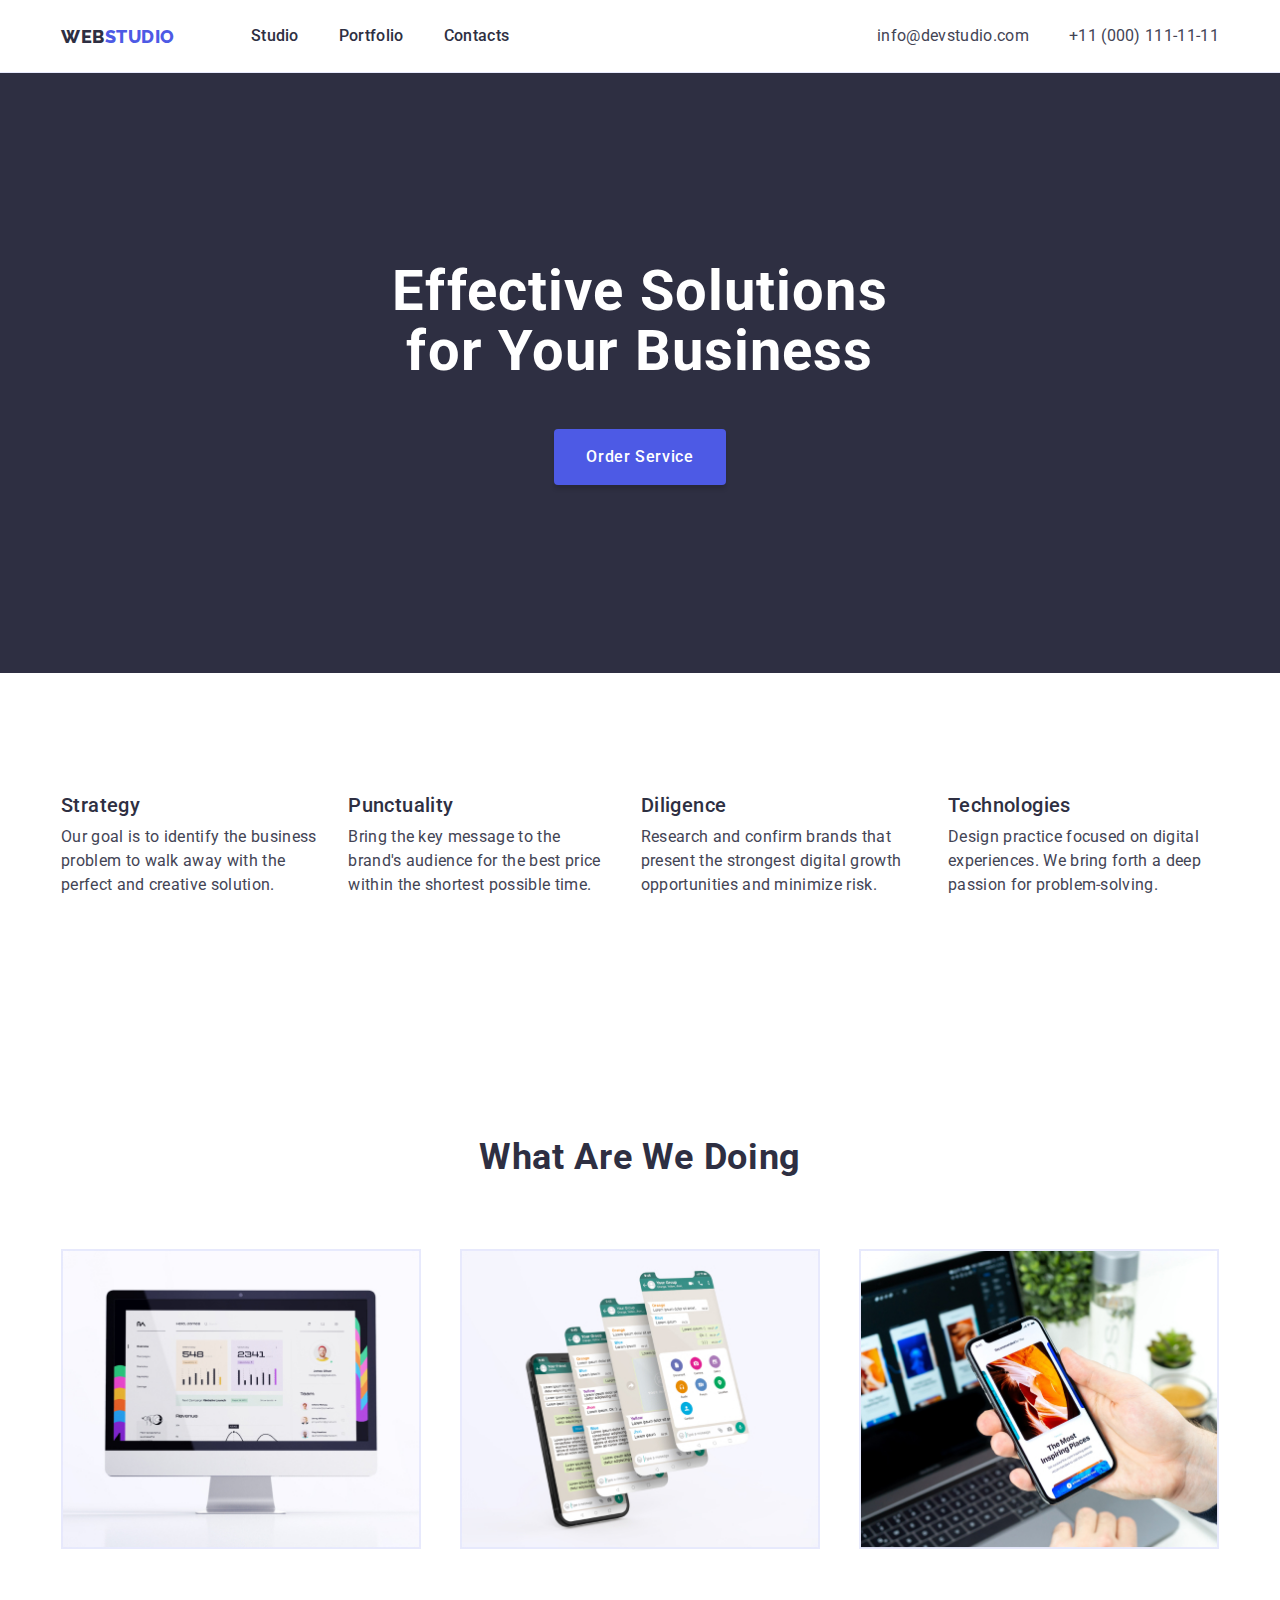
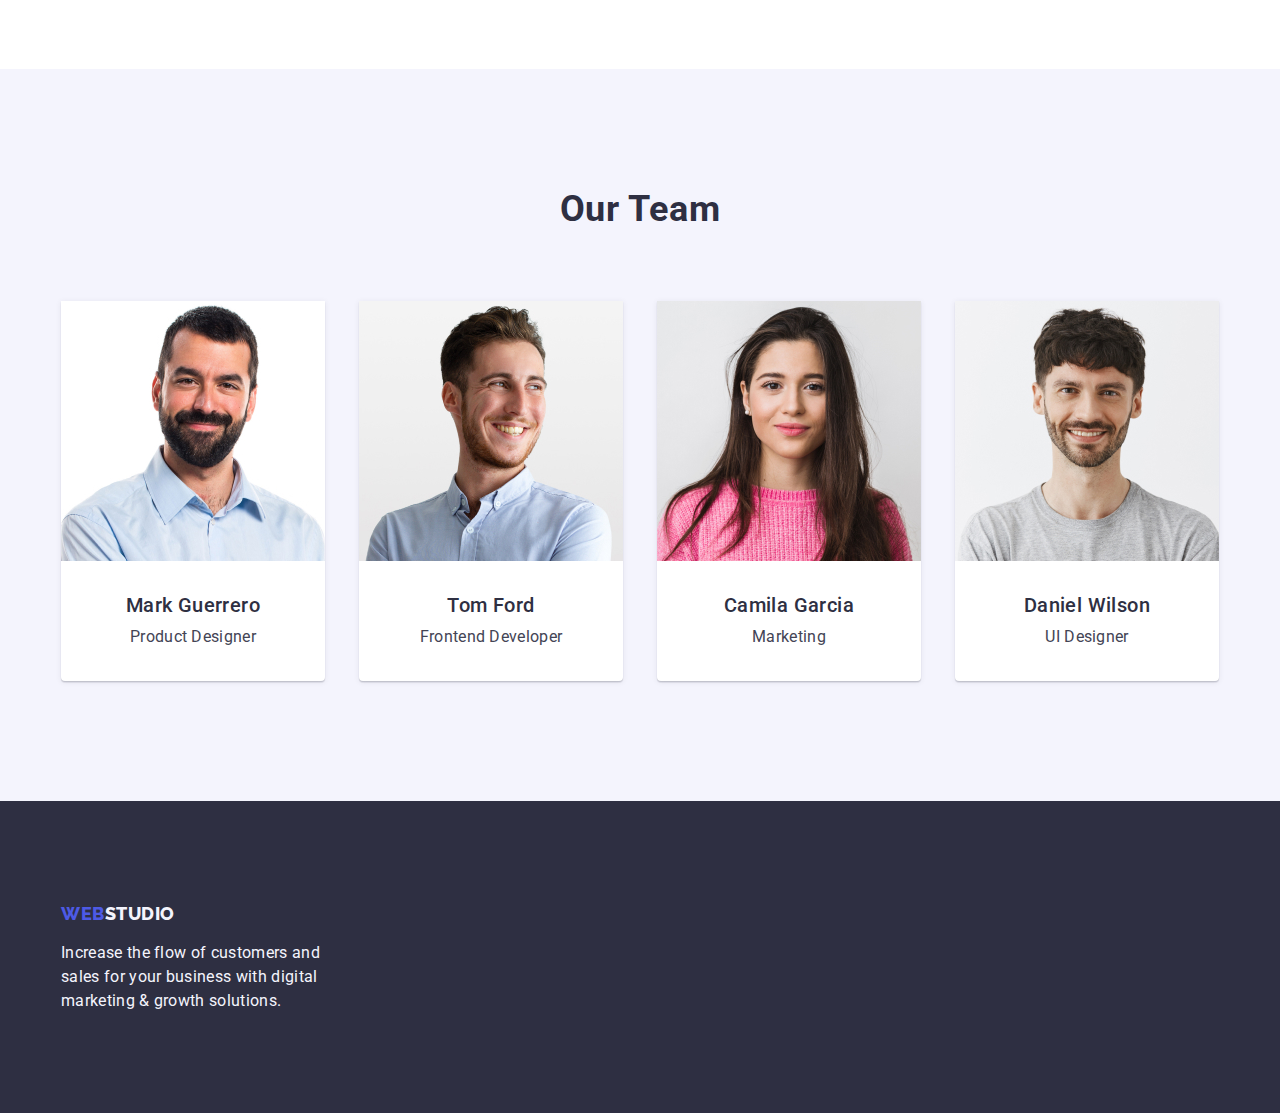
==== commit 69d83563: "6 commit" ====
--- a/index.html
+++ b/index.html
@@ -49,7 +49,6 @@
     <main>
       <section class="hero-background section">
         <h1 class="hero-title">Effective Solutions for Your Business</h1>
-
         <button class="hero-button" type="button">Order Service</button>
       </section>
       <section class="article-background section">
--- a/css/styles.css
+++ b/css/styles.css
@@ -15,11 +15,51 @@
 body {
   font-family: "Roboto", sans-serif;
 }
+.container {
+  max-width: 1158px;
+  margin: 0 auto;
+}
+.header-flex {
+  display: flex;
+  justify-content: space-between;
+}
+.logo-menu-flex {
+  display: flex;
+  gap: 76px;
+  justify-content: center;
+  align-items: center;
+}
+ul {
+  margin: 0;
+  padding: 0;
+}
+menu {
+  margin: 0;
+  padding: 0;
+}
+.section {
+  padding-top: 120px;
+  padding-bottom: 120px;
+}
+h1,
+h2,
+h3,
+h4,
+p,
+figure {
+  margin: 0;
+  padding: 0;
+}
+img {
+  display: block;
+}
+
 .header-background {
   background-color: var(--color-whitebackground);
   color: var(--color-text);
   padding-top: 24px;
   padding-bottom: 24px;
+  border-bottom: 1px solid var(--color-accent);
 }
 .logo-studio-header {
   color: var(--color-primarybrand);
@@ -73,6 +113,8 @@
   flex-direction: column;
   align-items: center;
   gap: 48px;
+  padding-top: 188px;
+  padding-bottom: 188px;
 }
 .hero-title {
   color: var(--color-whitebackground);
@@ -224,7 +266,13 @@
 }
 .buttons-list-portfolio {
   list-style: none;
-}
+  display: flex;
+  justify-content: center;
+  gap: 24px;
+  padding-top: 96px;
+  padding-bottom: 72px;
+}
+
 .buttons-item-list-portfolio {
   color: var(--color-primarybrand);
   background-color: var(--color-light);
@@ -237,6 +285,7 @@
   outline: none;
   cursor: pointer;
   border-radius: 4px;
+  padding: 12px 24px;
 }
 .buttons-item-list-portfolio:focus,
 .buttons-item-list-portfolio:hover {
@@ -246,12 +295,26 @@
   box-shadow: 0px 2px 2px 0px rgba(0, 0, 0, 0.12),
     0px 2px 1px 0px rgba(0, 0, 0, 0.08), 0px 3px 1px 0px rgba(0, 0, 0, 0.1);
 }
+.list-images-wrapper {
+  padding-bottom: 120px;
+}
 .list-images-portfolio {
   list-style-type: none;
+  display: flex;
+  flex-wrap: wrap;
+  justify-content: space-between;
+  gap: 48px 24px;
 }
 .list-item-images-portfolio {
+  background-color: var(--color-whitebackground);
+}
+.image-portfolio-figcaption {
   border: 1px solid var(--color-accent);
-  background-color: var(--color-whitebackground);
+  border-top: none;
+  padding-top: 32px;
+  padding-bottom: 32px;
+  padding-left: 16px;
+  padding-right: 16px;
 }
 .title-image-portfolio {
   color: var(--color-dark);
@@ -259,6 +322,7 @@
   font-weight: 500;
   line-height: 1.2;
   letter-spacing: 0.4px;
+  margin-bottom: 8px;
 }
 .description-image-portfolio {
   color: var(--color-text);
@@ -266,42 +330,3 @@
   line-height: 1.5;
   letter-spacing: 0.32px;
 }
-.container {
-  max-width: 1158px;
-  margin: 0 auto;
-  border: solid 1px red;
-}
-.header-flex {
-  display: flex;
-  justify-content: space-between;
-}
-.logo-menu-flex {
-  display: flex;
-  gap: 76px;
-  justify-content: center;
-  align-items: center;
-}
-ul {
-  margin: 0;
-  padding: 0;
-}
-menu {
-  margin: 0;
-  padding: 0;
-}
-.section {
-  padding-top: 120px;
-  padding-bottom: 120px;
-}
-h1,
-h2,
-h3,
-h4,
-p,
-figure {
-  margin: 0;
-  padding: 0;
-}
-img {
-  display: block;
-}
